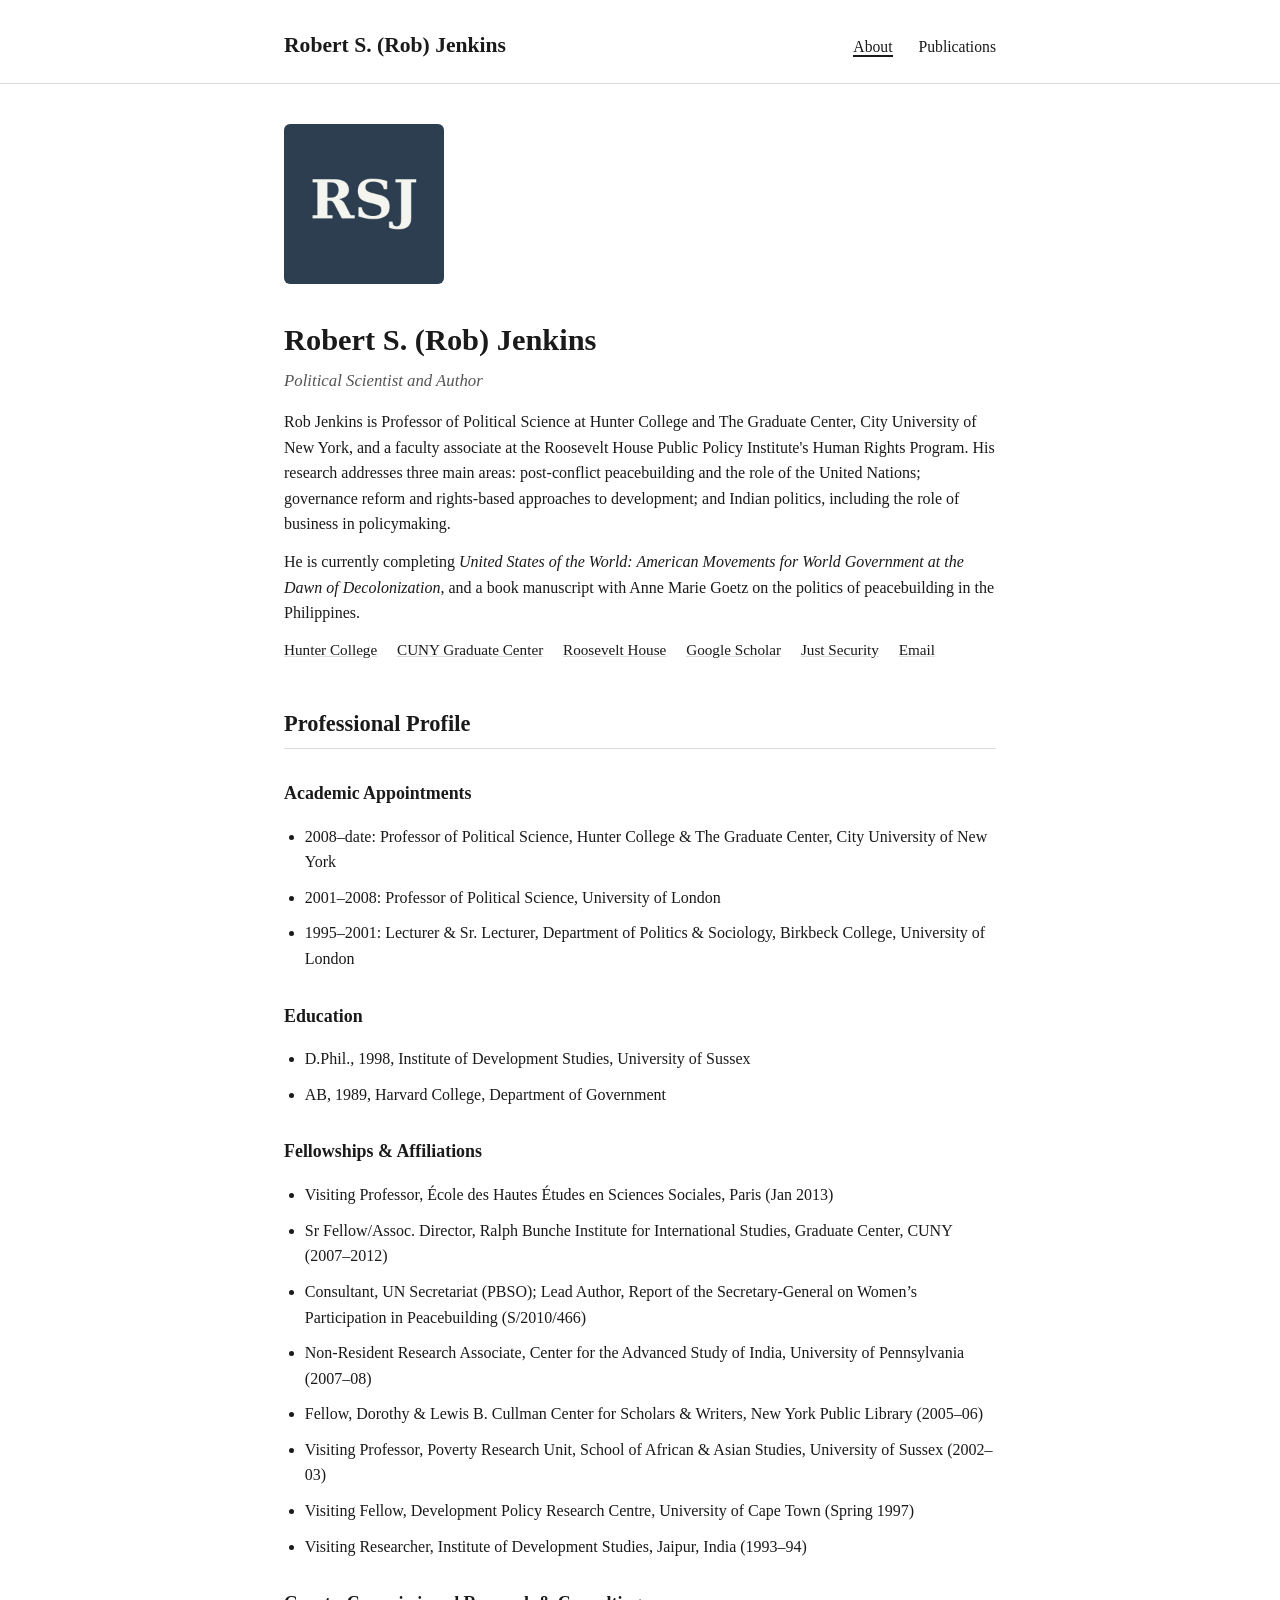
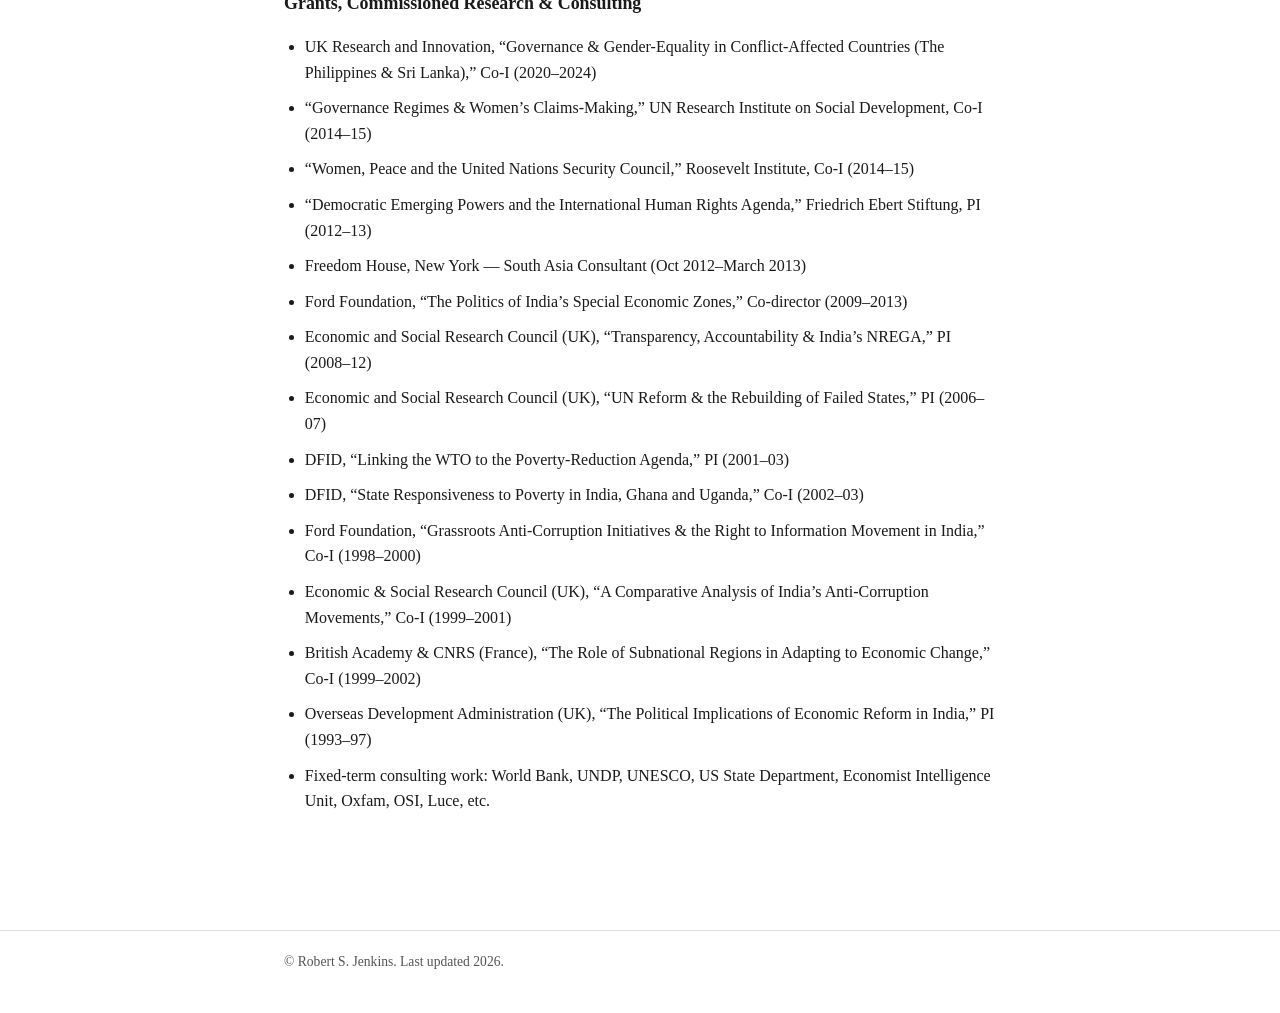
==== index.html @ 6b219586 "Add files via upload" ====
<!DOCTYPE html>
<html lang="en">
<head>
<meta charset="UTF-8">
<meta name="viewport" content="width=device-width, initial-scale=1">
<title>Robert S. (Rob) Jenkins — Political Scientist and Author</title>
<meta name="description" content="Robert S. (Rob) Jenkins is Professor of Political Science at Hunter College and The Graduate Center, CUNY. His work covers post-conflict peacebuilding, governance and accountability, and Indian politics.">
<link rel="canonical" href="https://robertsjenkins.github.io/">
<link rel="stylesheet" href="assets/css/style.css">
<script type="application/ld+json">
{
  "@context": "https://schema.org",
  "@type": "Person",
  "name": "Robert S. Jenkins",
  "alternateName": ["Rob Jenkins", "Robert Jenkins"],
  "jobTitle": "Professor of Political Science",
  "description": "Political scientist and author specializing in post-conflict peacebuilding, governance and accountability, and Indian politics.",
  "affiliation": [
    {
      "@type": "CollegeOrUniversity",
      "name": "Hunter College, City University of New York"
    },
    {
      "@type": "CollegeOrUniversity",
      "name": "The Graduate Center, City University of New York"
    }
  ],
  "alumniOf": [
    {
      "@type": "CollegeOrUniversity",
      "name": "University of Sussex"
    },
    {
      "@type": "CollegeOrUniversity",
      "name": "Harvard College"
    }
  ],
  "url": "https://robertsjenkins.github.io/",
  "sameAs": [
    "https://www.hunter.cuny.edu/people/robert-jenkins/",
    "https://www.roosevelthouse.hunter.cuny.edu/?faculty=rob-jenkins",
    "https://politicalscience.commons.gc.cuny.edu/faculty/robert-jenkins/",
    "https://scholar.google.com/citations?user=ubaCeT8AAAAJ&hl=en",
    "https://www.justsecurity.org/author/jenkinsrob/"
  ]
}
</script>
</head>
<body>
<header class="site-header">
  <div class="wrap">
    <a class="site-title" href="index.html">Robert S. (Rob) Jenkins</a>
    <nav class="site-nav">
      <a href="index.html" class="active">About</a>
      <a href="publications.html">Publications</a>
    </nav>
  </div>
</header>

<main>
  <div class="wrap">

    <div class="hero">
      <img class="headshot" src="assets/images/rob-jenkins.jpg" alt="Photo of Robert S. (Rob) Jenkins">
      <div class="intro">
        <h1>Robert S. (Rob) Jenkins</h1>
        <p class="tagline">Political Scientist and Author</p>
        <p>
          Rob Jenkins is Professor of Political Science at Hunter College and
          The Graduate Center, City University of New York, and a faculty
          associate at the Roosevelt House Public Policy Institute's Human
          Rights Program. His research addresses three main areas:
          post-conflict peacebuilding and the role of the United Nations;
          governance reform and rights-based approaches to development; and
          Indian politics, including the role of business in policymaking.
        </p>
        <p>
          He is currently completing <em>United States of the World: American
          Movements for World Government at the Dawn of Decolonization</em>,
          and a book manuscript with Anne Marie Goetz on the politics of
          peacebuilding in the Philippines.
        </p>
        <div class="links-row">
          <a href="https://www.hunter.cuny.edu/people/robert-jenkins/">Hunter College</a>
          <a href="https://politicalscience.commons.gc.cuny.edu/faculty/robert-jenkins/">CUNY Graduate Center</a>
          <a href="https://www.roosevelthouse.hunter.cuny.edu/?faculty=rob-jenkins">Roosevelt House</a>
          <a href="https://scholar.google.com/citations?user=ubaCeT8AAAAJ&hl=en">Google Scholar</a>
          <a href="https://www.justsecurity.org/author/jenkinsrob/">Just Security</a>
          <a href="mailto:jenkins.nyc@gmail.com">Email</a>
        </div>
      </div>
    </div>

    <h2 id="professional-profile">Professional Profile</h2>
<h3>Academic Appointments</h3>
<ul>
<li>2008–date: Professor of Political Science, Hunter College &amp; The
Graduate Center, City University of New York</li>
<li>2001–2008: Professor of Political Science, University of London</li>
<li>1995–2001: Lecturer &amp; Sr. Lecturer, Department of Politics &amp;
Sociology, Birkbeck College, University of London</li>
</ul>
<h3>Education</h3>
<ul>
<li>D.Phil., 1998, Institute of Development Studies, University of
Sussex</li>
<li>AB, 1989, Harvard College, Department of Government</li>
</ul>
<h3>Fellowships &amp; Affiliations</h3>
<ul>
<li>Visiting Professor, École des Hautes Études en Sciences Sociales,
Paris (Jan 2013)</li>
<li>Sr Fellow/Assoc. Director, Ralph Bunche Institute for International
Studies, Graduate Center, CUNY (2007–2012)</li>
<li>Consultant, UN Secretariat (PBSO); Lead Author, Report of the
Secretary-General on Women’s Participation in Peacebuilding
(S/2010/466)</li>
<li>Non-Resident Research Associate, Center for the Advanced Study of
India, University of Pennsylvania (2007–08)</li>
<li>Fellow, Dorothy &amp; Lewis B. Cullman Center for Scholars &amp;
Writers, New York Public Library (2005–06)</li>
<li>Visiting Professor, Poverty Research Unit, School of African &amp;
Asian Studies, University of Sussex (2002–03)</li>
<li>Visiting Fellow, Development Policy Research Centre, University of
Cape Town (Spring 1997)</li>
<li>Visiting Researcher, Institute of Development Studies, Jaipur, India
(1993–94)</li>
</ul>
<h3>Grants, Commissioned Research &amp; Consulting</h3>
<ul>
<li>UK Research and Innovation, “Governance &amp; Gender-Equality in
Conflict-Affected Countries (The Philippines &amp; Sri Lanka),” Co-I
(2020–2024)</li>
<li>“Governance Regimes &amp; Women’s Claims-Making,” UN Research
Institute on Social Development, Co-I (2014–15)</li>
<li>“Women, Peace and the United Nations Security Council,” Roosevelt
Institute, Co-I (2014–15)</li>
<li>“Democratic Emerging Powers and the International Human Rights
Agenda,” Friedrich Ebert Stiftung, PI (2012–13)</li>
<li>Freedom House, New York — South Asia Consultant (Oct 2012–March
2013)</li>
<li>Ford Foundation, “The Politics of India’s Special Economic Zones,”
Co-director (2009–2013)</li>
<li>Economic and Social Research Council (UK), “Transparency,
Accountability &amp; India’s NREGA,” PI (2008–12)</li>
<li>Economic and Social Research Council (UK), “UN Reform &amp; the
Rebuilding of Failed States,” PI (2006–07)</li>
<li>DFID, “Linking the WTO to the Poverty-Reduction Agenda,” PI
(2001–03)</li>
<li>DFID, “State Responsiveness to Poverty in India, Ghana and Uganda,”
Co-I (2002–03)</li>
<li>Ford Foundation, “Grassroots Anti-Corruption Initiatives &amp; the
Right to Information Movement in India,” Co-I (1998–2000)</li>
<li>Economic &amp; Social Research Council (UK), “A Comparative Analysis
of India’s Anti-Corruption Movements,” Co-I (1999–2001)</li>
<li>British Academy &amp; CNRS (France), “The Role of Subnational
Regions in Adapting to Economic Change,” Co-I (1999–2002)</li>
<li>Overseas Development Administration (UK), “The Political
Implications of Economic Reform in India,” PI (1993–97)</li>
<li>Fixed-term consulting work: World Bank, UNDP, UNESCO, US State
Department, Economist Intelligence Unit, Oxfam, OSI, Luce, etc.</li>
</ul>

  </div>
</main>

<footer class="site-footer">
  <div class="wrap">
    &copy; Robert S. Jenkins. Last updated <span id="updated-year"></span>.
  </div>
</footer>
<script>document.getElementById('updated-year').textContent = new Date().getFullYear();</script>
</body>
</html>
---- assets/css/style.css ----
:root {
  --text: #1a1a1a;
  --muted: #555555;
  --rule: #dddddd;
  --max-width: 760px;
  --serif: Georgia, "Times New Roman", Times, serif;
}

* { box-sizing: border-box; }

html { scroll-behavior: smooth; }

body {
  font-family: var(--serif);
  color: var(--text);
  line-height: 1.6;
  margin: 0;
  padding: 0;
  background: #ffffff;
}

.wrap {
  max-width: var(--max-width);
  margin: 0 auto;
  padding: 0 24px;
}

header.site-header {
  border-bottom: 1px solid var(--rule);
  padding: 28px 0 20px;
}

header.site-header .wrap {
  display: flex;
  flex-wrap: wrap;
  align-items: baseline;
  justify-content: space-between;
  gap: 12px;
}

.site-title {
  font-size: 1.35rem;
  font-weight: bold;
  text-decoration: none;
  color: var(--text);
}

nav.site-nav a {
  color: var(--text);
  text-decoration: none;
  margin-left: 22px;
  font-size: 0.98rem;
}

nav.site-nav a:first-child { margin-left: 0; }

nav.site-nav a.active,
nav.site-nav a:hover {
  border-bottom: 2px solid var(--text);
}

main {
  padding: 40px 0 60px;
}

.hero {
  display: flex;
  gap: 32px;
  align-items: flex-start;
  flex-wrap: wrap;
  margin-bottom: 36px;
}

.hero img.headshot {
  width: 160px;
  height: 160px;
  object-fit: cover;
  border-radius: 6px;
  flex-shrink: 0;
  background: #eee;
}

.hero .intro h1 {
  margin: 0 0 4px;
  font-size: 1.9rem;
}

.hero .intro .tagline {
  margin: 0 0 14px;
  color: var(--muted);
  font-style: italic;
  font-size: 1.05rem;
}

.hero .intro p { margin: 0 0 12px; }

.links-row {
  margin-top: 10px;
  font-size: 0.95rem;
}

.links-row a {
  color: var(--text);
  margin-right: 16px;
  white-space: nowrap;
}

h2 {
  font-size: 1.4rem;
  border-bottom: 1px solid var(--rule);
  padding-bottom: 6px;
  margin-top: 44px;
}

h3 {
  font-size: 1.12rem;
  margin-top: 30px;
  margin-bottom: 6px;
}

ol, ul {
  padding-left: 1.3em;
}

ol li, ul li {
  margin-bottom: 10px;
}

a {
  color: inherit;
  text-decoration: underline;
  text-decoration-color: var(--rule);
}

a:hover {
  text-decoration-color: var(--text);
}

footer.site-footer {
  border-top: 1px solid var(--rule);
  margin-top: 40px;
  padding: 20px 0 40px;
  color: var(--muted);
  font-size: 0.85rem;
}

@media (max-width: 560px) {
  .hero { flex-direction: column; }
  nav.site-nav a { margin-left: 14px; }
}
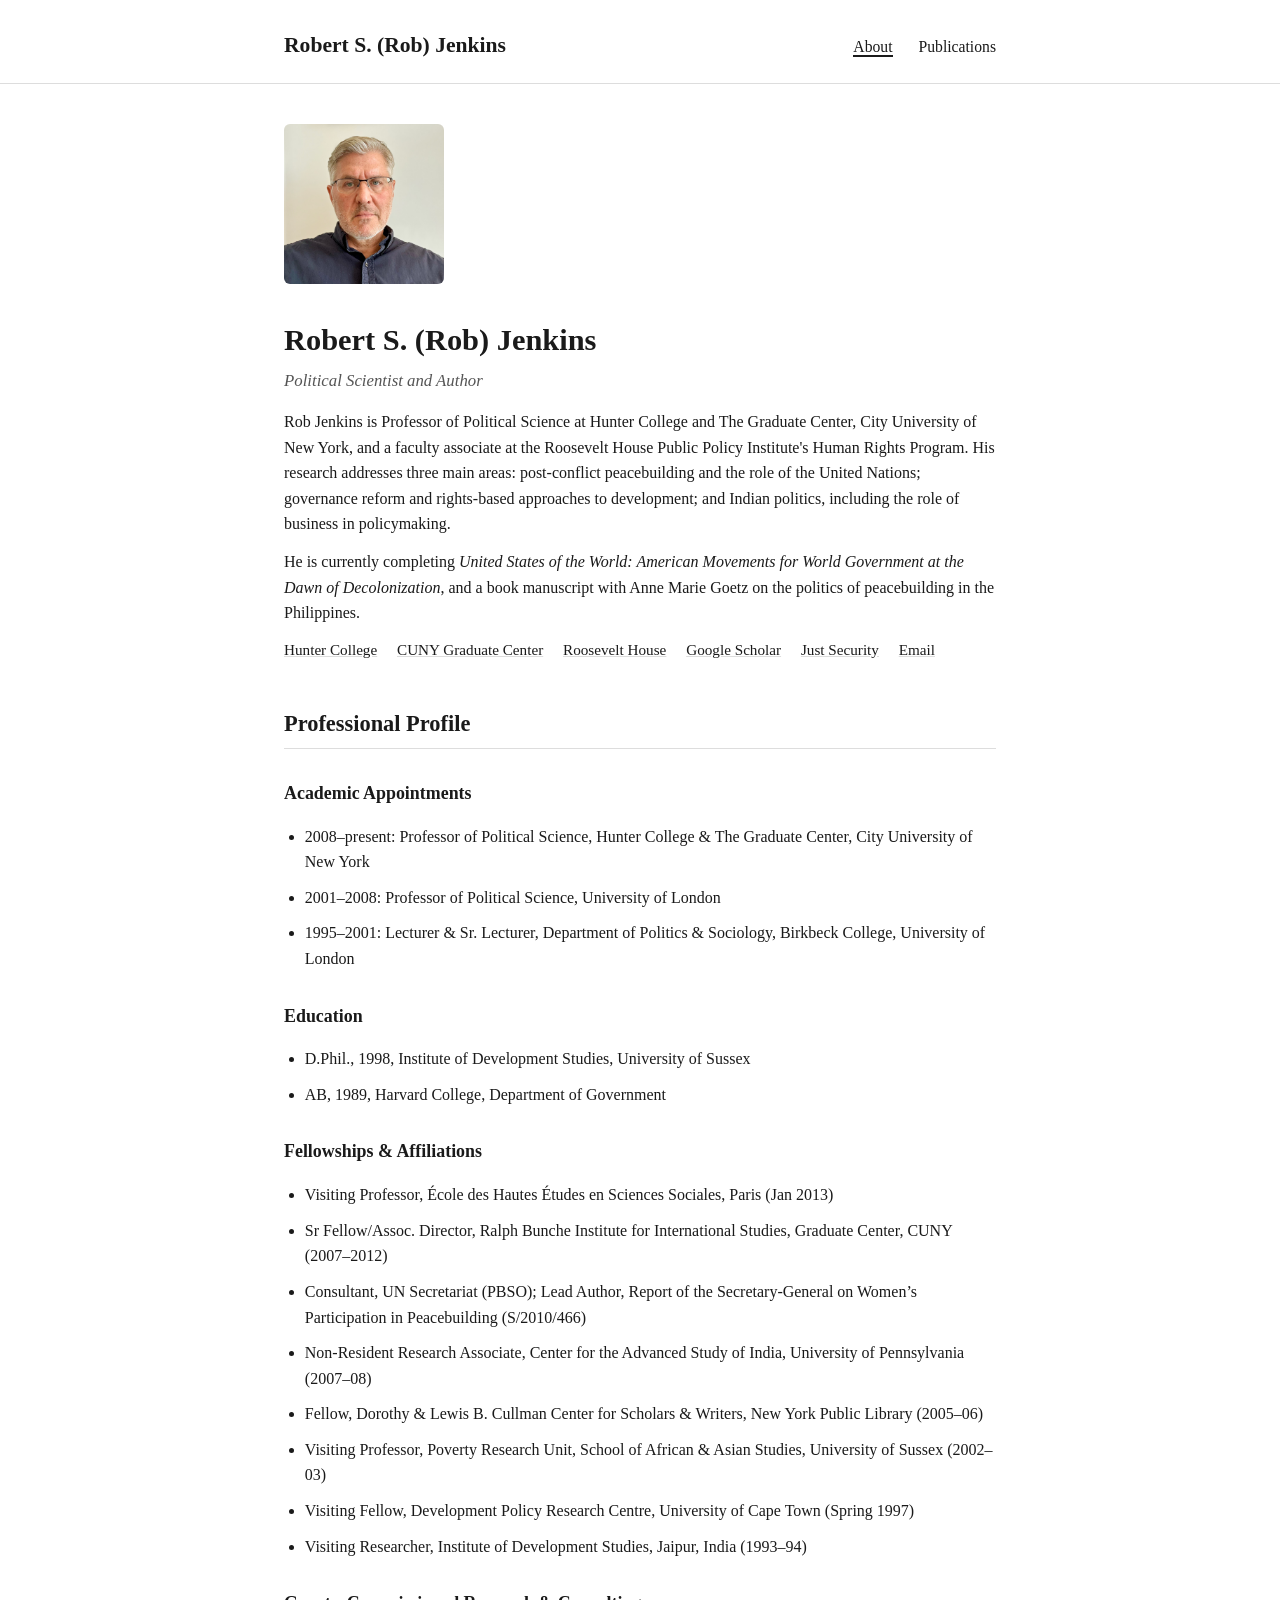
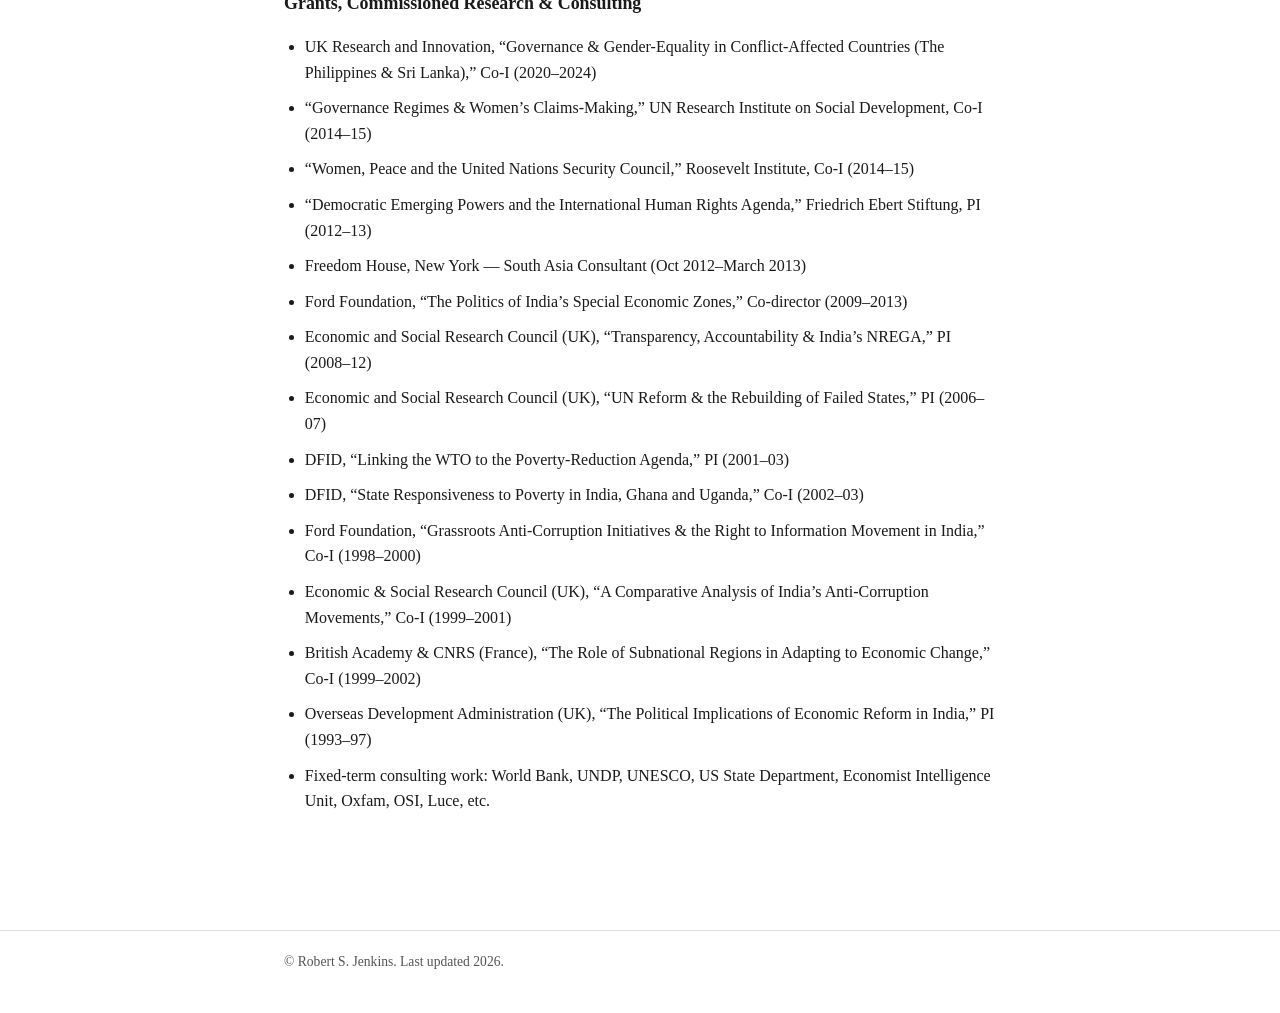
==== commit 071cd193: "Add files via upload" ====
--- a/index.html
+++ b/index.html
@@ -94,7 +94,7 @@
     <h2 id="professional-profile">Professional Profile</h2>
 <h3>Academic Appointments</h3>
 <ul>
-<li>2008–date: Professor of Political Science, Hunter College &amp; The
+<li>2008–present: Professor of Political Science, Hunter College &amp; The
 Graduate Center, City University of New York</li>
 <li>2001–2008: Professor of Political Science, University of London</li>
 <li>1995–2001: Lecturer &amp; Sr. Lecturer, Department of Politics &amp;
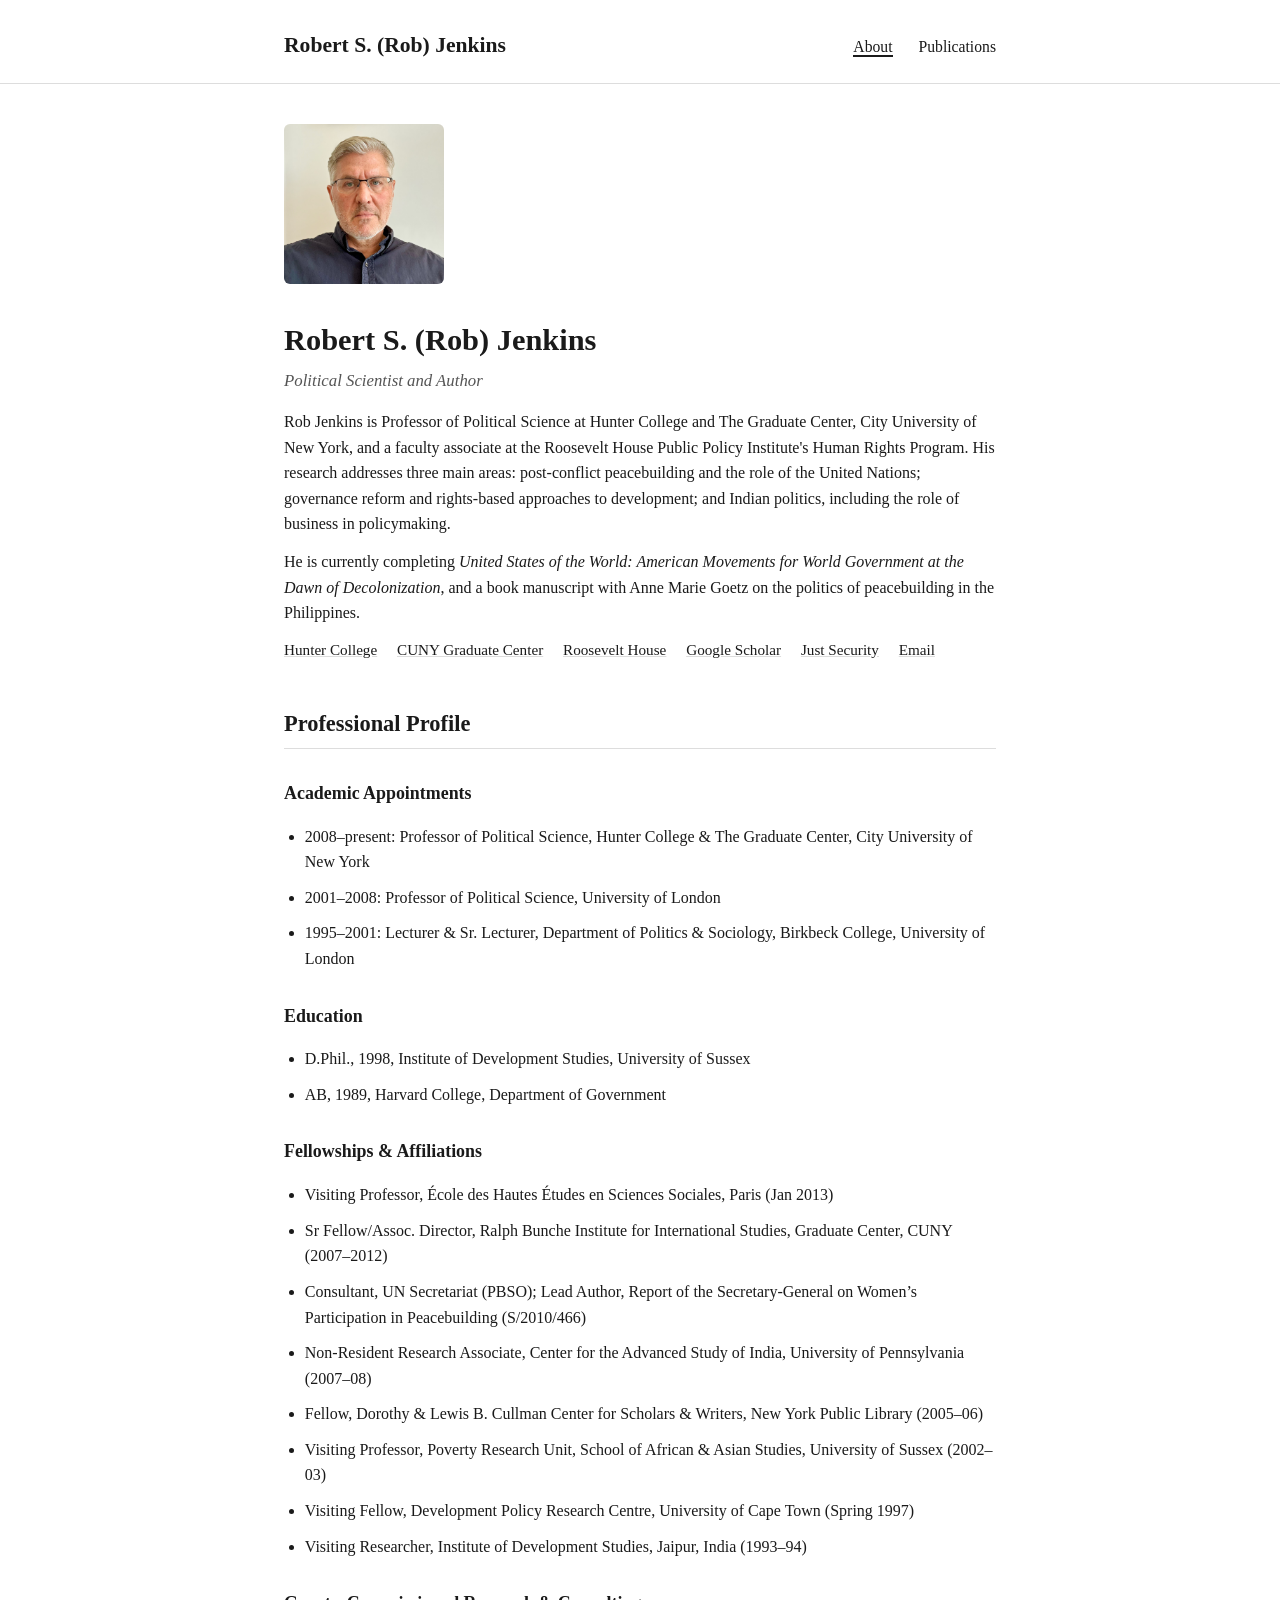
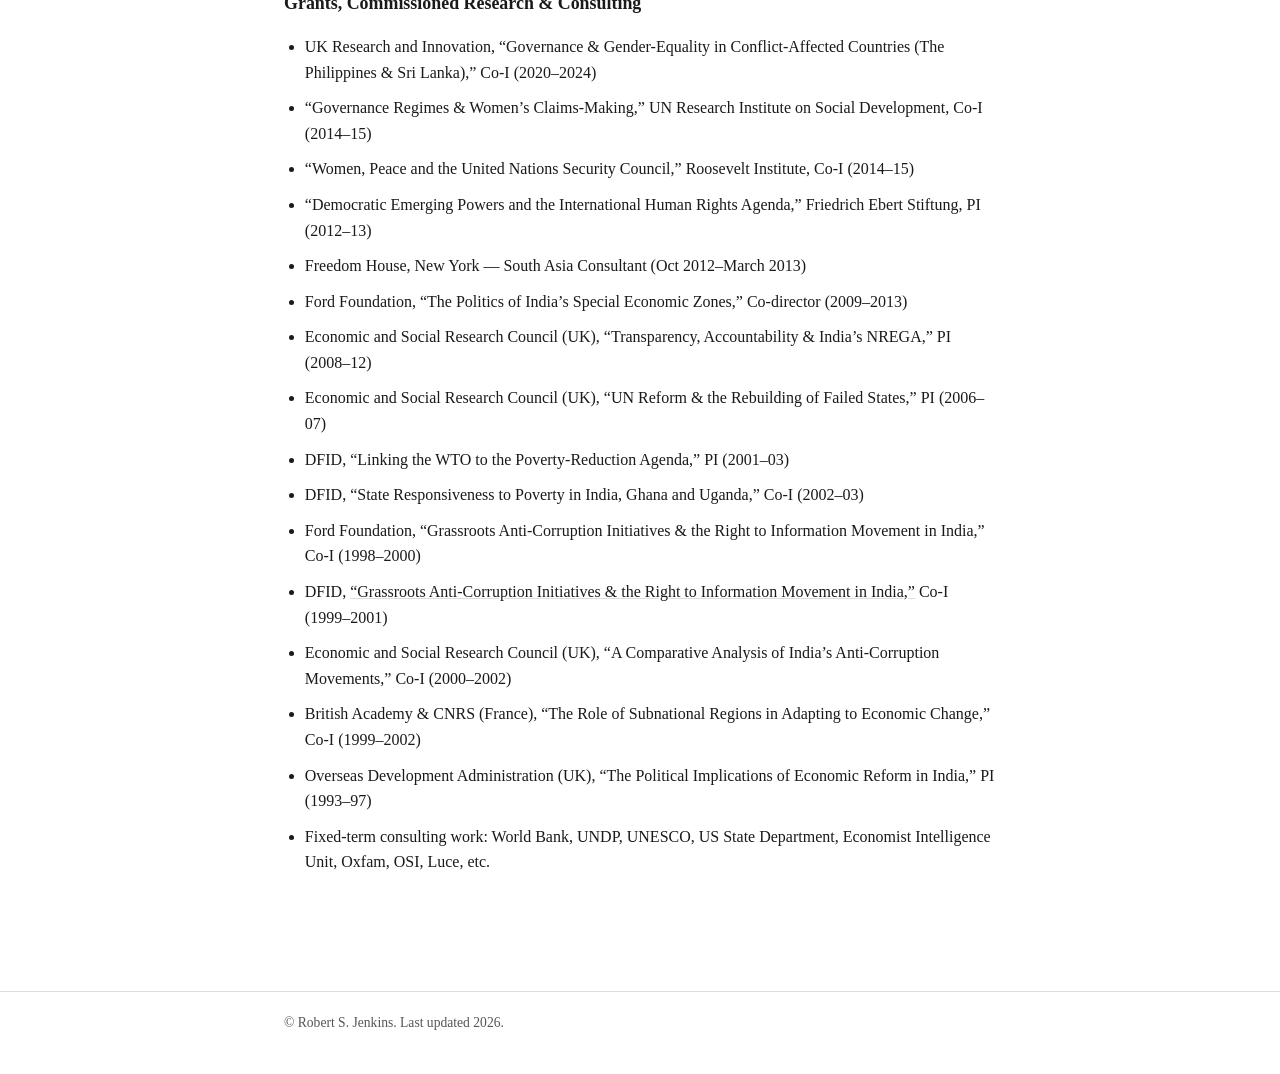
==== commit c62a69ea: "Add files via upload" ====
--- a/index.html
+++ b/index.html
@@ -151,8 +151,10 @@
 Co-I (2002–03)</li>
 <li>Ford Foundation, “Grassroots Anti-Corruption Initiatives &amp; the
 Right to Information Movement in India,” Co-I (1998–2000)</li>
-<li>Economic &amp; Social Research Council (UK), “A Comparative Analysis
-of India’s Anti-Corruption Movements,” Co-I (1999–2001)</li>
+<li>DFID, <a href="https://assets.publishing.service.gov.uk/media/57a08d6eed915d3cfd001a16/R72201.pdf">“Grassroots Anti-Corruption Initiatives &amp; the
+Right to Information Movement in India,”</a> Co-I (1999–2001)</li>
+<li>Economic and Social Research Council (UK), “A Comparative Analysis
+of India’s Anti-Corruption Movements,” Co-I (2000–2002)</li>
 <li>British Academy &amp; CNRS (France), “The Role of Subnational
 Regions in Adapting to Economic Change,” Co-I (1999–2002)</li>
 <li>Overseas Development Administration (UK), “The Political
